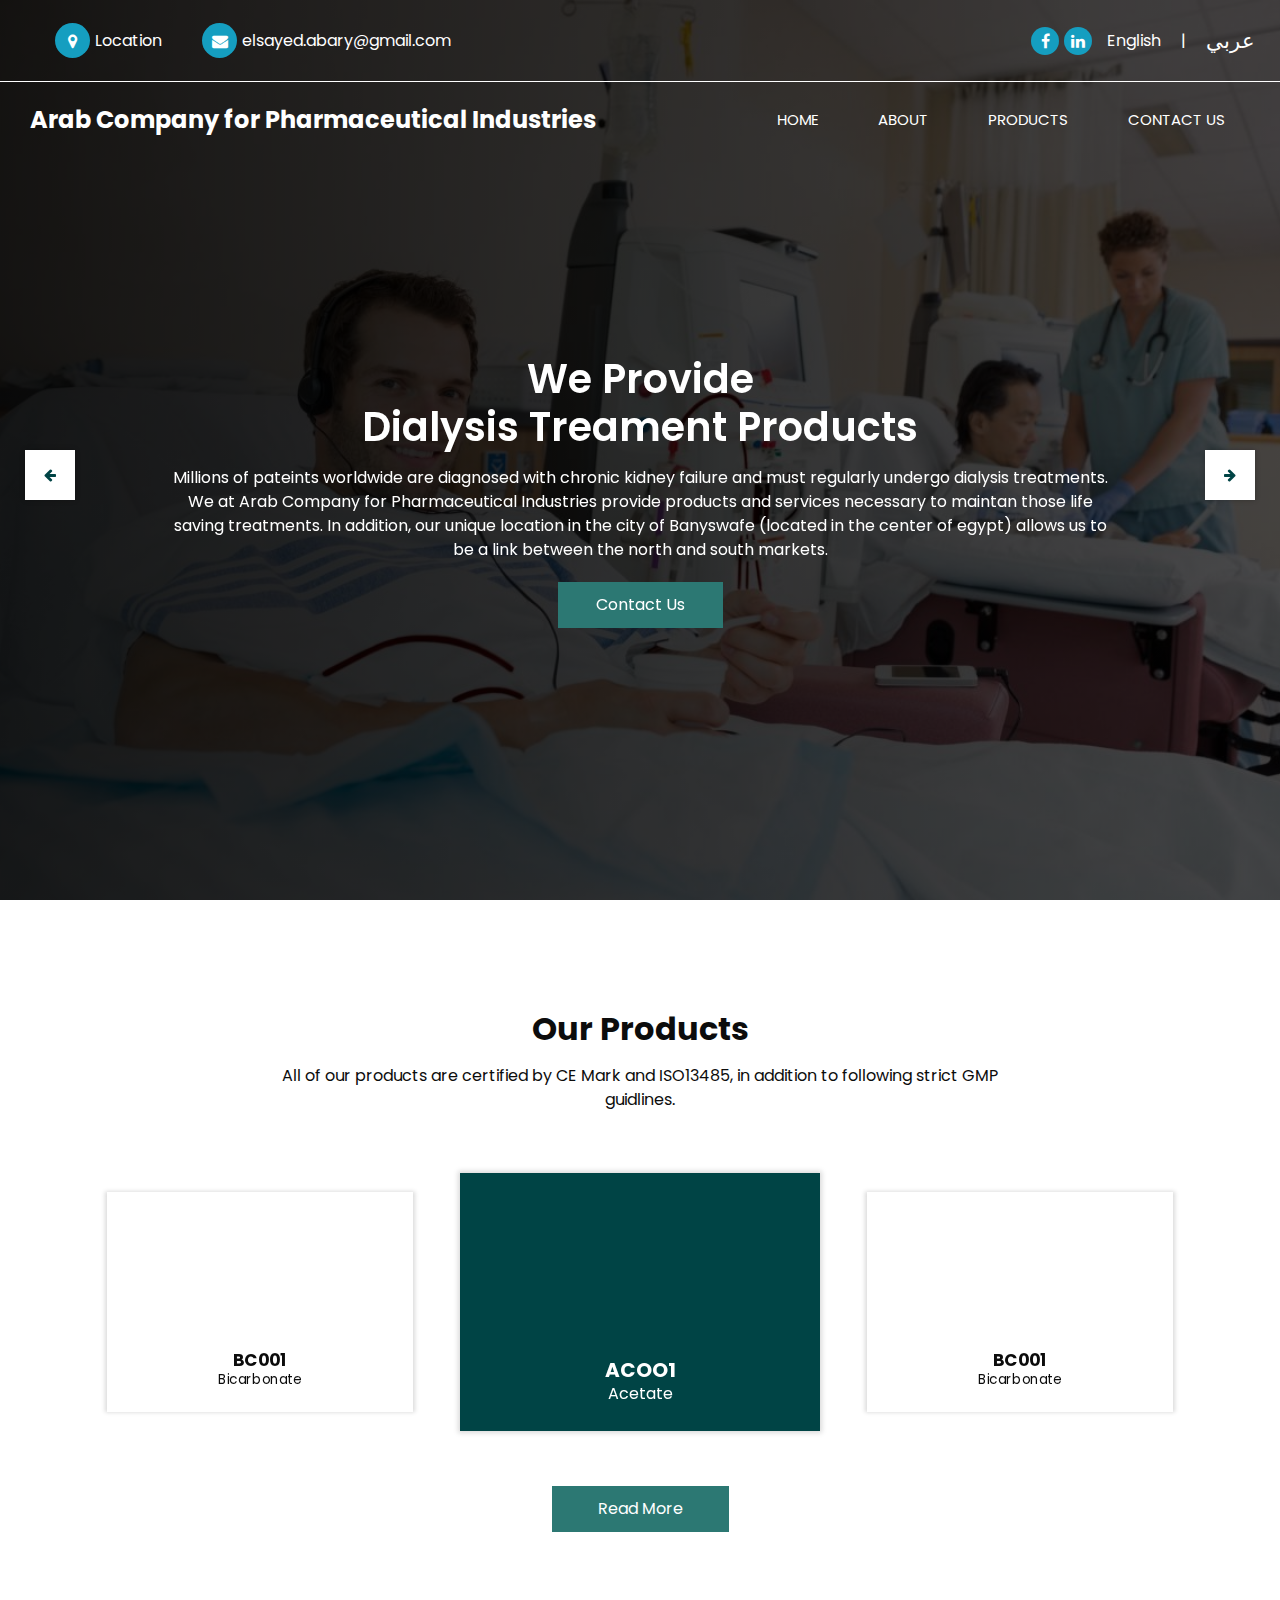
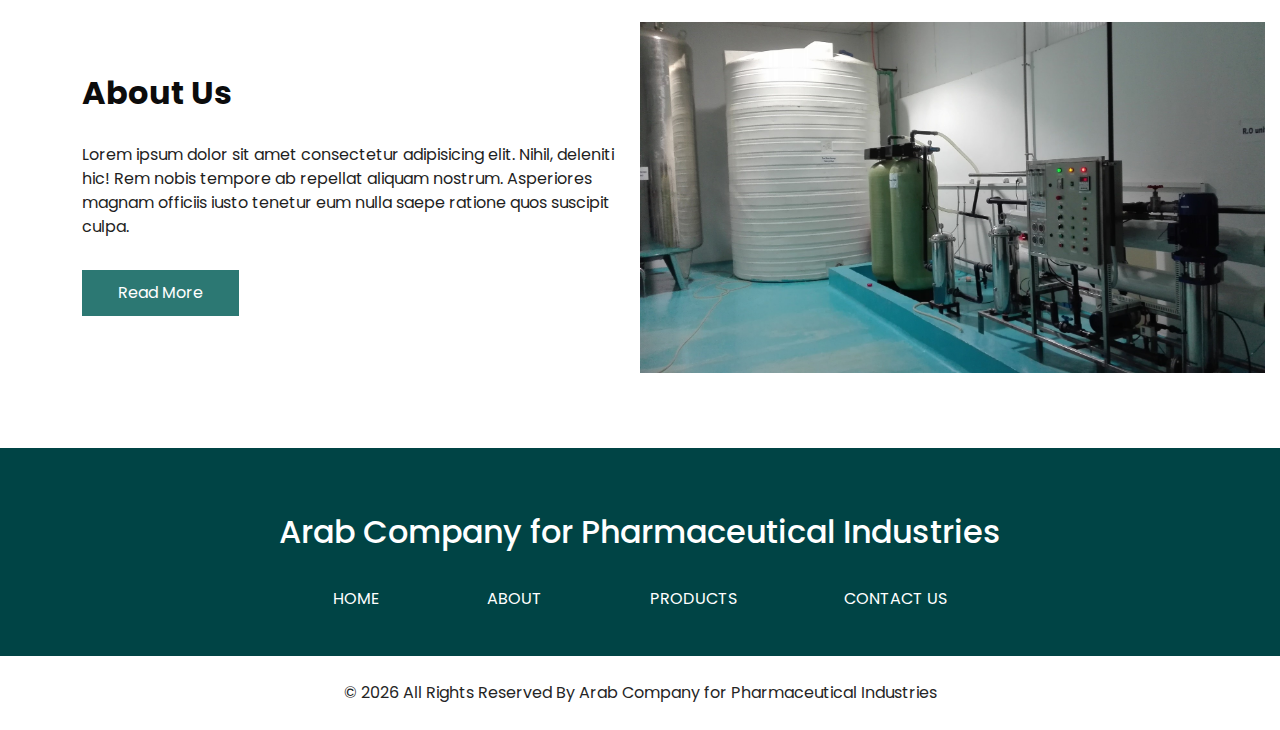
==== index.html @ ded83ee1 "fixed about img area" ====
<!DOCTYPE html>
<html>

<head>
  <!-- Basic -->
  <meta charset="utf-8" />
  <meta http-equiv="X-UA-Compatible" content="IE=edge" />
  <!-- Mobile Metas -->
  <meta name="viewport" content="width=device-width, initial-scale=1, shrink-to-fit=no" />
  <!-- Site Metas -->
  <meta name="keywords" content="Dialysis products, acetate, Bicarbonate, hemodialysis concentrate solution, solution" />
  <meta name="description" content="The Arab Company for Pharmaceutical Industries is a leading manufacturer of Pharmaceutical products especially those related to Kidney faliure. We produce concentrate solutions required for the life saving hemodialysis treatment sessions with highest quality" />
  <meta name="author" content="Tamer ElSayed Abdelbary" />
  <link rel="shortcut icon" href="myImages/ACPILOGO.png" type="image/png">
  <title>Arab Company for Pharmaceutical Industries</title>

  <!-- bootstrap core css -->
  <link rel="stylesheet" type="text/css" href="css/bootstrap.css" />

  <!-- fonts style -->
  <link href="https://fonts.googleapis.com/css2?family=Poppins:wght@400;600;700&display=swap" rel="stylesheet">
  <!--owl slider stylesheet -->
  <link rel="stylesheet" type="text/css" href="https://cdnjs.cloudflare.com/ajax/libs/OwlCarousel2/2.3.4/assets/owl.carousel.min.css" />
  <!-- nice select -->
  <link rel="stylesheet" href="https://cdnjs.cloudflare.com/ajax/libs/jquery-nice-select/1.1.0/css/nice-select.min.css" integrity="sha256-mLBIhmBvigTFWPSCtvdu6a76T+3Xyt+K571hupeFLg4=" crossorigin="anonymous" />
  <!-- font awesome style -->
  <link href="css/font-awesome.min.css" rel="stylesheet" />

  <!-- Custom styles for this site -->
  <link href="css/style.css" rel="stylesheet" />
  <!-- responsive style -->
  <link href="css/responsive.css" rel="stylesheet" />
</head>

<body>
  <div class="hero_area">
    <div class="hero_bg_box">
      <img src="myImages/front-image.jpg" alt="">
    </div>
    <!-- header section strats -->
    <header class="header_section">
      <div class="header_top">
        <div class="container-fluid header_top_container">

          <div class="contact_nav">
            <a href="contact.html">
              <i class="fa fa-map-marker" aria-hidden="true"></i>
              <span>
                Location
              </span>
            </a>
            <a href="mailto:elsayed.abary@gmail.com">
              <i class="fa fa-envelope" aria-hidden="true"></i>
              <span>
                elsayed.abary@gmail.com
              </span>
            </a>
          </div>
          <div class="social_box">
            <a href="">
              <i class="fa fa-facebook" aria-hidden="true"></i>
            </a>
            <a href="">
              <i class="fa fa-linkedin" aria-hidden="true"></i>
            </a>
          </div>
          <div class="language_box">
            <a href="index.html">English</a>
            <p>|</p>
            <a href="index-AR.html" class="arabic">عربي</a>
          </div>
        </div>
      </div>
      <div class="header_bottom">
        <div class="container-fluid">
          <nav class="navbar navbar-expand-lg custom_nav-container ">
            <a class="navbar-brand " href="index.html"> Arab Company for Pharmaceutical Industries </a>

            <button class="navbar-toggler" type="button" data-toggle="collapse" data-target="#navbarSupportedContent" aria-controls="navbarSupportedContent" aria-expanded="false" aria-label="Toggle navigation">
              <span class=""> </span>
            </button>

            <div class="collapse navbar-collapse" id="navbarSupportedContent">
              <ul class="navbar-nav  ">
                <li class="nav-item active">
                  <a class="nav-link" href="index.html">Home <span class="sr-only">(current)</span></a>
                </li>
                <li class="nav-item">
                  <a class="nav-link" href="about.html"> About</a>
                </li>
                <li class="nav-item">
                  <a class="nav-link" href="products.html">Products</a>
                </li>
                <li class="nav-item">
                  <a class="nav-link" href="contact.html">Contact Us</a>
                </li>
              </ul>
            </div>
          </nav>
        </div>
      </div>
    </header>
    <!-- end header section -->
    <!-- slider section -->
    <section class="slider_section ">
      <div id="customCarousel1" class="carousel slide" data-ride="carousel">
        <div class="carousel-inner">
          <div class="carousel-item active">
            <div class="container ">
              <div class="row">
                <div class="col-lg-10 col-md-11 mx-auto">
                  <div class="detail-box">
                    <h1>
                      We Provide <br>
                      Dialysis Treament Products
                    </h1>
                    <p>
                      Millions of pateints worldwide are diagnosed with chronic kidney failure and must regularly undergo dialysis treatments. We at Arab Company for Pharmaceutical Industries provide products and services necessary to maintan those life saving treatments. In addition, our unique location in the city of Banyswafe (located in the center of egypt) allows us to be a link between the north and south markets.  
                    </p>
                    <div class="btn-box">
                      <a href="contact.html" class="btn1">
                        Contact Us
                      </a>
                    </div>
                  </div>
                </div>
              </div>
            </div>
          </div>
          <div class="carousel-item">
            <div class="container ">
              <div class="row">
                <div class="col-lg-10 col-md-11 mx-auto">
                  <div class="detail-box">
                    <h1>
                      <br>
                      Our Vision
                    </h1>
                    <p>
                      <span>"Creating a future worth living for people with Chronic Kidney Failure across the globe everyday"</span><br>
                      The highest quality standards are our benchmarks, this is our commitment to our patients, our partners in the healthcare system who trust us for our reliable performance, and the future Arab Company for Pharmaceutical Industries.
                    </p>
                    <div class="btn-box">
                      <a href="contact.html" class="btn1">
                        Contact Us
                      </a>
                    </div>
                  </div>
                </div>
              </div>
            </div>
          </div>
          <div class="carousel-item">
            <div class="container ">
              <div class="row">
                <div class="col-lg-10 col-md-11 mx-auto">
                  <div class="detail-box">
                    <h1>
                      <br>
                      Our Mission
                    </h1>
                    <p>
                      The Arab comapny for Pharmaceutical Industries is committed to provide highest quality products, services and bringing the optimal sustainable mediacal and professional practices to patient care. We are committed to honesty, integrity, respect and dignity in our work and business relations with our employees and partners.
                    </p>
                    <div class="btn-box">
                      <a href="contact.html" class="btn1">
                        Contact Us
                      </a>
                    </div>
                  </div>
                </div>
              </div>
            </div>
          </div>
        </div>
        <div class="carousel_btn-box">
          <a class="carousel-control-prev" href="#customCarousel1" role="button" data-slide="prev">
            <i class="fa fa-arrow-left" aria-hidden="true"></i>
            <span class="sr-only">Previous</span>
          </a>
          <a class="carousel-control-next" href="#customCarousel1" role="button" data-slide="next">
            <i class="fa fa-arrow-right" aria-hidden="true"></i>
            <span class="sr-only">Next</span>
          </a>
        </div>
      </div>
    </section>
    <!-- end slider section -->
  </div>


  <!-- service section -->

  <section class="service_section layout_padding">
    <div class="container">
      <div class="heading_container heading_center ">
        <h2 class="">
          Our Products
        </h2>
        <p class="col-lg-8 px-0">
          All of our products are certified by CE Mark and ISO13485, in addition to following strict GMP guidlines.
        </p>
      </div>
      <div class="service_container">
        <div class="carousel-wrap ">
          <div class="service_owl-carousel owl-carousel">
            <div class="item">
              <div class="box ">
                <div class="img-box">
                  <img src="myImages/AC001.png" alt="" />
                </div>
                <div class="detail-box">
                  <h5>
                    ACOO1
                  </h5>
                  <p>
                    Acetate
                  </p>
                </div>
              </div>
            </div>
            <div class="item">
              <div class="box ">
                <div class="img-box">
                  <img src="" alt="" />
                </div>
                <div class="detail-box">
                  <h5>
                    BC001
                  </h5>
                  <p>
                    Bicarbonate
                  </p>
                </div>
              </div>
            </div>
          </div>
        </div>
      </div>
      <div class="btn-box">
        <a href="products.html">
          Read More
        </a>
      </div>
    </div>
  </section>

  <!-- service section ends -->

  <!-- about section -->

  <section class="about_section">
    <div class="container-fluid">
      <div class="two-columns">
        <div id="about_container" class="detail-box">
          <div class="heading_container">
            <h2 class="">
              About Us
            </h2>
          </div>
          <p class="detail_p_mt">
            Lorem ipsum dolor sit amet consectetur adipisicing elit. Nihil, deleniti hic! Rem nobis tempore ab repellat aliquam nostrum. Asperiores magnam officiis iusto tenetur eum nulla saepe ratione quos suscipit culpa.
          </p>
          <div id="about_img" class="appear-small">
            <div class="img-box">
              <img src="myImages/aboutUs.jpg" class="box_img" alt="about img">
            </div>
          </div>
          <a href="about.html" class="">
            Read More
          </a>
        </div>
        <div id="about_img" class="appear-big">
          <div class="img-box">
            <img src="myImages/aboutUs.jpg" class="box_img" alt="about img">
          </div>
        </div>
      </div>
    </div>
  </section>
  <!-- about section ends -->

  <!-- team section -->
  <!-- end team section -->

  <!-- contact section -->
  <!-- end contact section -->

  <!-- client section -->
  <!-- end client section -->

  <!-- info section -->
  <section class="footer">
    <div class="footer-center">
      <h2>Arab Company for Pharmaceutical Industries</h2>
      <div class="usefull-links">
        <a class="page-links" href="index.html">HOME</a>
        <a class="page-links" href="about.html">ABOUT</a>
        <a class="page-links" href="products.html">PRODUCTS</a>
        <a class="page-links" href="contact.html">CONTACT US</a>
      </div>
    </div>
  </section>

  <!-- end info_section -->

  <!-- footer section -->
  <footer class="footer_section">
    <div class="container">
      <p>
        &copy; <span id="displayYear"></span> All Rights Reserved By
        <a href="https://html.design/">Arab Company for Pharmaceutical Industries</a>
      </p>
    </div>
  </footer>
  <!-- footer section -->

  <!-- jQery -->
  <script src="js/jquery-3.4.1.min.js"></script>
  <!-- popper js -->
  <script src="https://cdn.jsdelivr.net/npm/popper.js@1.16.0/dist/umd/popper.min.js" integrity="sha384-Q6E9RHvbIyZFJoft+2mJbHaEWldlvI9IOYy5n3zV9zzTtmI3UksdQRVvoxMfooAo" crossorigin="anonymous"></script>
  <!-- bootstrap js -->
  <script src="js/bootstrap.js"></script>
  <!-- owl slider -->
  <script src="https://cdnjs.cloudflare.com/ajax/libs/OwlCarousel2/2.3.4/owl.carousel.min.js"></script>
  <!-- nice select -->
  <script src="https://cdnjs.cloudflare.com/ajax/libs/jquery-nice-select/1.1.0/js/jquery.nice-select.min.js" integrity="sha256-Zr3vByTlMGQhvMfgkQ5BtWRSKBGa2QlspKYJnkjZTmo=" crossorigin="anonymous"></script>
  <!-- custom js -->
  <script src="js/custom.js"></script>
  <!-- Google Map -->
  <script src="https://maps.googleapis.com/maps/api/js?key=AIzaSyCh39n5U-4IoWpsVGUHWdqB6puEkhRLdmI&callback=myMap"></script>
  <!-- End Google Map -->
</body>

</html>
---- css/style.css ----
body {
  font-family: 'Poppins', sans-serif;
  color: #0c0c0c;
  background-color: #ffffff;
  overflow-x: hidden;
}

.layout_padding {
  padding: 90px 0;
}

.layout_padding2 {
  padding: 75px 0;
}

.layout_padding2-top {
  padding-top: 75px;
}

.layout_padding2-bottom {
  padding-bottom: 75px;
}

.layout_padding-top {
  padding-top: 90px;
}

.layout_padding-bottom {
  padding-bottom: 90px;
}

.heading_container {
  display: -webkit-box;
  display: -ms-flexbox;
  display: flex;
  -webkit-box-orient: vertical;
  -webkit-box-direction: normal;
      -ms-flex-direction: column;
          flex-direction: column;
  -webkit-box-align: start;
      -ms-flex-align: start;
          align-items: flex-start;
}

.heading_container h2 {
  position: relative;
  font-weight: bold;
}

#about_container .heading_container h2 {
  width: 100%
}

.heading_container h2 span {
  color: #2c7873;
}

.heading_container.heading_center {
  -webkit-box-align: center;
      -ms-flex-align: center;
          align-items: center;
  text-align: center;
}

a,
a:hover,
a:focus {
  text-decoration: none;
}

a:hover,
a:focus {
  color: initial;
}

.btn,
.btn:focus {
  outline: none !important;
  -webkit-box-shadow: none;
          box-shadow: none;
}

/*header section*/
.hero_area {
  position: relative;
  min-height: 100vh;
  display: -webkit-box;
  display: -ms-flexbox;
  display: flex;
  -webkit-box-orient: vertical;
  -webkit-box-direction: normal;
      -ms-flex-direction: column;
          flex-direction: column;
}

.hero_area .hero_bg_box {
  position: absolute;
  top: 0;
  left: 0;
  width: 100%;
  height: 100%;
  overflow: hidden;
  z-index: -1;
}

.hero_area .hero_bg_box img {
  width: 100%;
  height: auto;
  min-width: 100%;
  min-height: 100%;
  object-fit: cover;
}

.hero_area .hero_bg_box::before {
  content: "";
  position: absolute;
  top: 0;
  left: 0;
  width: 100%;
  height: 100%;
  background: -webkit-gradient(linear, left top, right top, from(rgba(0, 0, 0, 0.9)), to(rgba(0, 0, 0, 0.7)));
  background: linear-gradient(to right, rgba(0, 0, 0, 0.9), rgba(0, 0, 0, 0.7));
}

.sub_page .hero_area {
  min-height: auto;
}

.header_section .header_top {
  padding: 15px 0;
  border-bottom: 1px solid #ffffff;
}

.header_section .header_top .header_top_container {
  display: -webkit-box;
  display: -ms-flexbox;
  display: flex;
  -webkit-box-pack: justify;
      -ms-flex-pack: justify;
          justify-content: space-between;
  -webkit-box-align: center;
      -ms-flex-align: center;
          align-items: center;
}

.header_section .header_top .contact_nav {
  display: -webkit-box;
  display: -ms-flexbox;
  display: flex;
  padding-left: 20px;
  -webkit-box-pack: justify;
      -ms-flex-pack: justify;
          justify-content: left;
  -webkit-box-flex: 1;
      -ms-flex: 1;
          flex: 1;
}

.header_section .header_top .contact_nav a {
  color: #ffffff;
  display: -webkit-box;
  display: -ms-flexbox;
  display: flex;
  margin: 0 20px 0 20px;
  -webkit-box-align: center;
      -ms-flex-align: center;
          align-items: center;
  -webkit-box-pack: center;
      -ms-flex-pack: center;
          justify-content: center;
}

.header_section .header_top .contact_nav a i {
  margin-right: 5px;
  background-color: #159ec0;
  width: 35px;
  height: 35px;
  display: -webkit-box;
  display: -ms-flexbox;
  display: flex;
  -webkit-box-pack: center;
      -ms-flex-pack: center;
          justify-content: center;
  -webkit-box-align: center;
      -ms-flex-align: center;
          align-items: center;
  color: #ffffff;
  border-radius: 100%;
}

.header_section .header_top .contact_nav a:hover i {
  background-color: #2c7873;
}

.header_section .header_top .social_box {
  display: -webkit-box;
  display: -ms-flexbox;
  display: flex;
  -webkit-box-pack: end;
      -ms-flex-pack: end;
          justify-content: flex-end;
  min-width: 200px;
}

.header_section .header_top .language_box {
  display: -webkit-box;
  display: -ms-flexbox;
  display: flex;
  -webkit-box-pack: end;
      -ms-flex-pack: end;
          justify-content: flex-end;
  -webkit-box-align: center;
      -ms-flex-align: center;
          align-items: center;
}


.header_section .header_top .language_box > * {
  color: #ffffff;
  display: -webkit-box;
  display: -ms-flexbox;
  display: flex;
  padding: 10px;
  margin: 0;
  -webkit-box-align: center;
      -ms-flex-align: center;
          align-items: center;
  -webkit-box-pack: center;
      -ms-flex-pack: center;
          justify-content: center;
}

.header_section .header_top .language_box a:hover {
  cursor: pointer;
  color: #2c7873;
}

.arabic {
  font-size: 130% !important;
}

.arabic-h2 {
  font-size: 2.6rem;
}

.arabic-h3 {
  font-size: 2rem;
}

.arabic-h4 {
  font-size: 1.5rem;
}

.right-align {
  text-align: right !important;
}

#about-AR {
  width: 100%;
}

.header_section .header_top .social_box a i {
  margin-right: 5px;
  background-color: #159ec0;
  width: 28px;
  height: 28px;
  display: -webkit-box;
  display: -ms-flexbox;
  display: flex;
  -webkit-box-pack: center;
      -ms-flex-pack: center;
          justify-content: center;
  -webkit-box-align: center;
      -ms-flex-align: center;
          align-items: center;
  color: #ffffff;
  border-radius: 100%;
}

.header_section .header_top .social_box a:hover i {
  background-color: #2c7873;
}

.header_section .header_bottom {
  padding: 15px 0;
}

.header_section .header_bottom .container-fluid {
  padding-right: 25px;
  padding-left: 25px;
}

.navbar-brand {
  color: #ffffff;
  font-weight: bold;
  font-size: 24px;
}

.navbar-brand span {
  color: #2c7873;
}

.navbar-brand:hover {
  color: #017a7c;
}

.custom_nav-container {
  padding: 0;
}

.custom_nav-container .navbar-nav {
  margin-left: auto;
}

.custom_nav-container .navbar-nav .nav-item .nav-link {
  padding: 5px 30px;
  color: #ffffff;
  text-align: center;
  text-transform: uppercase;
  border-radius: 5px;
  font-size: 15px;
  -webkit-transition: all .3s;
  transition: all .3s;
}

.custom_nav-container .navbar-nav .nav-item .nav-link i {
  margin-right: 5px;
}

.custom_nav-container .navbar-nav .nav-item:hover .nav-link {
  color: #2c7873;
}

.custom_nav-container .nav_search-btn {
  width: 35px;
  height: 35px;
  padding: 0;
  border: none;
  color: #ffffff;
}

.custom_nav-container .nav_search-btn:hover {
  color: #2c7873;
}

.custom_nav-container .navbar-toggler {
  outline: none;
}

.custom_nav-container .navbar-toggler {
  padding: 0;
  width: 37px;
  height: 42px;
  -webkit-transition: all .3s;
  transition: all .3s;
}

.custom_nav-container .navbar-toggler span {
  display: block;
  width: 35px;
  height: 4px;
  background-color: #ffffff;
  margin: 7px 0;
  -webkit-transition: all 0.3s;
  transition: all 0.3s;
  position: relative;
  border-radius: 5px;
  -webkit-transition: all .3s;
  transition: all .3s;
}

.custom_nav-container .navbar-toggler span::before, .custom_nav-container .navbar-toggler span::after {
  content: "";
  position: absolute;
  left: 0;
  height: 100%;
  width: 100%;
  background-color: #ffffff;
  top: -10px;
  border-radius: 5px;
  -webkit-transition: all .3s;
  transition: all .3s;
}

.custom_nav-container .navbar-toggler span::after {
  top: 10px;
}

.custom_nav-container .navbar-toggler[aria-expanded="true"] {
  -webkit-transform: rotate(360deg);
          transform: rotate(360deg);
}

.custom_nav-container .navbar-toggler[aria-expanded="true"] span {
  -webkit-transform: rotate(45deg);
          transform: rotate(45deg);
}

.custom_nav-container .navbar-toggler[aria-expanded="true"] span::before, .custom_nav-container .navbar-toggler[aria-expanded="true"] span::after {
  -webkit-transform: rotate(90deg);
          transform: rotate(90deg);
  top: 0;
}

.custom_nav-container .navbar-toggler[aria-expanded="true"] .s-1 {
  -webkit-transform: rotate(45deg);
          transform: rotate(45deg);
  margin: 0;
  margin-bottom: -4px;
}

.custom_nav-container .navbar-toggler[aria-expanded="true"] .s-2 {
  display: none;
}

.custom_nav-container .navbar-toggler[aria-expanded="true"] .s-3 {
  -webkit-transform: rotate(-45deg);
          transform: rotate(-45deg);
  margin: 0;
  margin-top: -4px;
}

.custom_nav-container .navbar-toggler[aria-expanded="false"] .s-1,
.custom_nav-container .navbar-toggler[aria-expanded="false"] .s-2,
.custom_nav-container .navbar-toggler[aria-expanded="false"] .s-3 {
  -webkit-transform: none;
          transform: none;
}

/*end header section*/
/* slider section */
.slider_section {
  -webkit-box-flex: 1;
      -ms-flex: 1;
          flex: 1;
  display: -webkit-box;
  display: -ms-flexbox;
  display: flex;
  -webkit-box-align: center;
      -ms-flex-align: center;
          align-items: center;
}

.slider_section .row {
  -webkit-box-align: center;
      -ms-flex-align: center;
          align-items: center;
}

.slider_section #customCarousel1 {
  width: 100%;
  position: unset;
}

.slider_section .detail-box {
  color: #ffffff;
  text-align: center;
}

.slider_section .detail-box h1 {
  font-weight: 600;
  margin-bottom: 15px;
  color: #ffffff;
}

.slider_section .detail-box p>span {
  font-weight: 700;
  font-size: 18px;
}

.slider_section .detail-box .btn-box {
  display: -webkit-box;
  display: -ms-flexbox;
  display: flex;
  -webkit-box-pack: center;
      -ms-flex-pack: center;
          justify-content: center;
  margin-top: 20px;
  -ms-flex-wrap: wrap;
      flex-wrap: wrap;
}

.slider_section .detail-box .btn-box a {
  text-align: center;
  width: 165px;
}

.slider_section .detail-box .btn-box .btn1 {
  display: inline-block;
  padding: 10px 15px;
  background-color: #2c7873;
  color: #ffffff;
  border-radius: 0;
  -webkit-transition: all .3s;
  transition: all .3s;
  border: 1px solid #2c7873;
}

.slider_section .detail-box .btn-box .btn1:hover {
  background-color: transparent;
  color: #2c7873;
}

.slider_section .img-box img {
  width: 100%;
}

.slider_section .carousel_btn-box {
  display: -webkit-box;
  display: -ms-flexbox;
  display: flex;
  -webkit-box-pack: justify;
      -ms-flex-pack: justify;
          justify-content: space-between;
  margin: 45px auto 0 auto;
  width: 110px;
  height: 50px;
}

.slider_section .carousel_btn-box a {
  top: 50%;
  width: 50px;
  height: 50px;
  background-color: #ffffff;
  opacity: 1;
  color: #004445;
  font-size: 14px;
  -webkit-box-shadow: 0 0 5px 0 rgba(0, 0, 0, 0.25);
          box-shadow: 0 0 5px 0 rgba(0, 0, 0, 0.25);
  -webkit-transition: all .2s;
  transition: all .2s;
}

.slider_section .carousel_btn-box a:hover {
  background-color: #2c7873;
  color: #ffffff;
}

.slider_section .carousel_btn-box .carousel-control-prev {
  left: 25px;
}

.slider_section .carousel_btn-box .carousel-control-next {
  right: 25px;
}

.service_section .heading_container {
  margin-bottom: 35px;
}

.sub-heading {
  padding: 10px 25% 0 25%;
  font-size: 18px;
}

.service_section .box {
  margin: 10px;
  text-align: center;
  -webkit-box-shadow: 0 0 5px 2px rgba(0, 0, 0, 0.15);
          box-shadow: 0 0 5px 2px rgba(0, 0, 0, 0.15);
  padding: 25px 15px;
  -webkit-transition: all .3s;
  transition: all .3s;
  display: -webkit-box;
  display: -ms-flexbox;
  display: flex;
  -webkit-box-orient: vertical;
  -webkit-box-direction: normal;
      -ms-flex-direction: column;
          flex-direction: column;
  -webkit-box-align: center;
      -ms-flex-align: center;
          align-items: center;
}

.service_section .box .img-box {
  width: 120px;
  height: 150px;
  display: -webkit-box;
  display: -ms-flexbox;
  display: flex;
  -webkit-box-pack: center;
      -ms-flex-pack: center;
          justify-content: center;
  -webkit-box-align: center;
      -ms-flex-align: center;
          align-items: flex-end;
}

.service_section .box .img-box img {
  max-height: 100%;
  max-width: 100%;
  -webkit-transition: all .3s;
  transition: all .3s;
}

.service_section .box .detail-box {
  margin-top: 0px;
}

h5 {
  margin-top: 10px;
  margin-bottom: 0px;
}

.service_section .box .detail-box h5 {
  font-weight: bold;
}

.service_section .box .detail-box p {
  margin: 0;
}

.service_section .btn-box {
  display: -webkit-box;
  display: -ms-flexbox;
  display: flex;
  -webkit-box-pack: center;
      -ms-flex-pack: center;
          justify-content: center;
  margin-top: 45px;
}

.service_section .btn-box a {
  display: inline-block;
  padding: 10px 45px;
  background-color: #2c7873;
  color: #ffffff;
  border-radius: 0;
  -webkit-transition: all .3s;
  transition: all .3s;
  border: 1px solid #2c7873;
}

.service_section .btn-box a:hover {
  background-color: transparent;
  color: #2c7873;
}

.service_section .owl-stage .owl-item.active {
  -webkit-transform: scale(0.85);
          transform: scale(0.85);
  -webkit-transition: 0.6s ease;
  transition: 0.6s ease;
}

.service_section .owl-stage .owl-item.active.center {
  -webkit-transform: scale(1);
          transform: scale(1);
}

.service_section .owl-stage .owl-item.active.center .box {
  background-color: #004445;
  color: #ffffff;
}

.service_section .owl-nav {
  display: none;
}

.service_section .owl-dots {
  display: -webkit-box;
  display: -ms-flexbox;
  display: flex;
  -webkit-box-pack: center;
      -ms-flex-pack: center;
          justify-content: center;
  margin-top: 25px;
}

.service_section .owl-dots .owl-dot {
  width: 15px;
  height: 15px;
  border: none;
  border-radius: 100%;
  margin: 0 2px;
  background-color: #ccc;
  border: none;
  outline: none;
}

.service_section .owl-dots .owl-dot.active {
  background: #2c7873;
}

#about_container {
  margin-left: 8.33333%;
  padding-right: 15px;
  padding-left: 15px;
  margin-top: 5%;
}

#about_img {
  margin-top: auto;
  margin-bottom: auto;
}

.appear-small {
  display: none;
}

.about_section .row {
  -webkit-box-align: center;
      -ms-flex-align: center;
          align-items: center;
}

.about_section .img-box {
  position: relative;
  overflow: hidden;
  height: 100%;
}

.about_section .img-box img {
  width: 100%;
  object-fit: contain;
}

.about_section .detail-box p {
  color: #1f1f1f;
  margin-top: 15px;
}

.about_section .detail-box a {
  display: inline-block;
  padding: 10px 35px;
  background-color: #2c7873;
  color: #ffffff;
  border-radius: 0px;
  -webkit-transition: all .3s;
  transition: all .3s;
  border: 1px solid #2c7873;
  margin-top: 15px;
}

.about_section .detail-box a:hover {
  background-color: transparent;
  color: #2c7873;
}

.team_section .box {
  display: -webkit-box;
  display: -ms-flexbox;
  display: flex;
  -webkit-box-orient: vertical;
  -webkit-box-direction: normal;
      -ms-flex-direction: column;
          flex-direction: column;
  background-color: #004445;
  border-radius: 10px;
  overflow: hidden;
  margin-top: 45px;
}

.team_section .box .img-box {
  width: 100%;
}

.team_section .box .img-box img {
  width: 100%;
}

.team_section .box .detail-box {
  width: 100%;
  color: #ffffff;
  padding: 25px 15px;
  text-align: center;
}

.team_section .btn-box {
  display: -webkit-box;
  display: -ms-flexbox;
  display: flex;
  -webkit-box-pack: center;
      -ms-flex-pack: center;
          justify-content: center;
  margin-top: 45px;
}

.team_section .btn-box a {
  display: inline-block;
  padding: 10px 45px;
  background-color: #2c7873;
  color: #ffffff;
  border-radius: 5px;
  -webkit-transition: all .3s;
  transition: all .3s;
  border: 1px solid #2c7873;
}

.team_section .btn-box a:hover {
  background-color: transparent;
  color: #2c7873;
}

.contact_section {
  position: relative;
}

.contact_section .heading_container {
  margin-bottom: 45px;
}

.contact_section .row {
  -webkit-box-align: center;
      -ms-flex-align: center;
          align-items: center;
}

.contact_section .form_container {
  padding: 45px;
}

.contact_section .form_container .form-control {
  width: 100%;
  border: none;
  height: 50px;
  margin-bottom: 15px;
  padding-left: 15px;
  outline: none;
  color: #101010;
  border-radius: 0;
  -webkit-box-shadow: 0 0 5px 0 rgba(0, 0, 0, 0.05);
          box-shadow: 0 0 5px 0 rgba(0, 0, 0, 0.05);
}

.contact_section .form_container .form-control::-webkit-input-placeholder {
  color: #565554;
}

.contact_section .form_container .form-control:-ms-input-placeholder {
  color: #565554;
}

.contact_section .form_container .form-control::-ms-input-placeholder {
  color: #565554;
}

.contact_section .form_container .form-control::placeholder {
  color: #565554;
}

.contact_section .form_container .form-control.message-box {
  height: 95px;
}

.contact_section .form_container .btn_box {
  display: -webkit-box;
  display: -ms-flexbox;
  display: flex;
}

.contact_section .form_container .btn_box button {
  border: none;
  display: inline-block;
  padding: 12px 55px;
  background-color: #2c7873;
  color: #ffffff;
  border-radius: 0px;
  -webkit-transition: all .3s;
  transition: all .3s;
  border: 1px solid #2c7873;
  width: 100%;
}

.contact_section .form_container .btn_box button:hover {
  background-color: transparent;
  color: #2c7873;
}

.contact_section .img-box {
  overflow: hidden;
}

.contact_section .img-box img {
  min-width: 100%;
}

.client_section .client_container {
  display: -webkit-box;
  display: -ms-flexbox;
  display: flex;
  -webkit-box-orient: vertical;
  -webkit-box-direction: normal;
      -ms-flex-direction: column;
          flex-direction: column;
  -webkit-box-align: center;
      -ms-flex-align: center;
          align-items: center;
  text-align: center;
  margin: auto;
  margin-top: 15px;
}

.client_section .client_container .img-box {
  width: 125px;
}

.client_section .client_container .img-box img {
  width: 100%;
  border-radius: 5px;
}

.client_section .client_container .detail-box {
  margin-top: 25px;
}

.client_section .client_container .detail-box h5 {
  color: #1d1b28;
  margin-bottom: 15px;
}

.client_section .client_container .detail-box p {
  color: #1d1b28;
  margin: 20px;
}

.client_section .client_container .detail-box span {
  margin-top: 25px;
  color: #1eb36a;
  font-size: 28px;
}

.client_section .carousel-control-prev,
.client_section .carousel-control-next {
  width: 50px;
  height: 50px;
  border-radius: 0px;
  background-color: #000000;
  opacity: 1;
  top: 28%;
  color: #ffffff;
  font-size: 12px;
  margin: 0 2.5px;
}

.client_section .carousel-control-prev {
  left: 15%;
}

.client_section .carousel-control-next {
  right: 15%;
}

.client_section .carousel_btn-box {
  display: -webkit-box;
  display: -ms-flexbox;
  display: flex;
  -webkit-box-pack: center;
      -ms-flex-pack: center;
          justify-content: center;
}

.footer {
  display: flex;
  align-items: center;
  justify-content: center;
  background-color: #004445;
  color: #ffffff;
  padding: 45px 0 40px 0;
  margin-top: 75px;
}

.footer-center > h2 {
  margin-bottom: 30px;
  text-align: center;
}

.usefull-links {
  display:flex;
  justify-content: space-around;
  
}

.page-links {
  padding: 5px;
  transition: transform 0.2s ease-out;
  color: #ffffff;
}

.page-links:hover {
  transform: translatey(-10px);
}

.contact_heading {
  margin-bottom: 45px;
}

.column1 {
  flex-direction: column;
  display: -webkit-box;
  display: -ms-flexbox;
  display: flex;
  -webkit-box-pack: justify;
      -ms-flex-pack: justify;
  -webkit-box-flex: 1;
      -ms-flex: 1;
          flex: 1;
}

.column1 a {
  text-align: left;
  padding: 0.5rem;
  color: black;
  display: -webkit-box;
  display: -ms-flexbox;
  display: flex;
  -webkit-box-align: center;
      -ms-flex-align: center;
          align-items: center;
  -webkit-box-pack: center;
      -ms-flex-pack: center;
          justify-content: left;
}

.column1 a i {
  margin-right: 5px;
  background-color: #159ec0;
  width: 35px;
  height: 35px;
  display: -webkit-box;
  display: -ms-flexbox;
  display: flex;
  -webkit-box-pack: center;
      -ms-flex-pack: center;
          justify-content: center;
  -webkit-box-align: center;
      -ms-flex-align: center;
          align-items: center;
  color: #ffffff;
  border-radius: 100%;
}

.column1 a:hover i {
  background-color: #2c7873;
}

.column2 {
  width: 100%;
  height: 60vh;
}

.two-columns {
  display: grid;
  grid-template-columns: repeat(2 ,1fr);
  width: 100%;
}

.width-100 {
  width: 100%;
}

.product_specifics {
  display: flex;
  flex-direction: column;
  align-items: center;
  width: 100%;
}

h3 {
  margin-bottom: 15px;
  margin-top: 80px;
}

h4 {
  width: 95%;
}

.table_container {
  overflow-x: auto; /* or overflow-x: scroll; */
  width: 90%; /* Set a maximum width for the container */
}

table {
  border-collapse: collapse;
  width: 100%;
  margin-bottom: 45px;
}

th, td {
  border: 2px solid black;
  padding: 4.5px;
  text-align: center;
}

th {
  background-color: #004445;
  color: #ffffff;
}

.row_heading {
  font-weight: bold;
}

tbody tr:nth-child(even) {
  background-color: #f2f2f2;
}

/*#test1:hover ~ #test2{
  border: 1px solid red;
}*/

/*.info_section h5 {
  margin-bottom: 20px;
  text-transform: uppercase;
  font-weight: bold;
}

.info_section .info_top {
  margin-bottom: 25px;
}

.info_section .info_top .row {
  -webkit-box-align: center;
      -ms-flex-align: center;
          align-items: center;
}

.info_section .info_contact {
  display: -webkit-box;
  display: -ms-flexbox;
  display: flex;
  -webkit-box-pack: justify;
      -ms-flex-pack: justify;
          justify-content: space-between;
  min-width: 245px;
}

.info_section .info_contact a {
  display: -webkit-box;
  display: -ms-flexbox;
  display: flex;
  -webkit-box-align: center;
      -ms-flex-align: center;
          align-items: center;
  color: #ffffff;
}

.info_section .info_contact a i {
  margin-right: 5px;
  font-size: 24px;
}

.info_section .social_box {
  display: -webkit-box;
  display: -ms-flexbox;
  display: flex;
  -webkit-box-pack: end;
      -ms-flex-pack: end;
          justify-content: flex-end;
}

.info_section .social_box a {
  display: -webkit-box;
  display: -ms-flexbox;
  display: flex;
  -webkit-box-pack: center;
      -ms-flex-pack: center;
          justify-content: center;
  -webkit-box-align: center;
      -ms-flex-align: center;
          align-items: center;
  width: 45px;
  height: 45px;
  border-radius: 5px;
  color: #ffffff;
  margin-right: 5px;
  font-size: 24px;
}

.info_section .info_bottom .row > div {
  margin-bottom: 30px;
}

.info_section .info_menu {
  display: -webkit-box;
  display: -ms-flexbox;
  display: flex;
  -webkit-box-orient: vertical;
  -webkit-box-direction: normal;
      -ms-flex-direction: column;
          flex-direction: column;
  padding-left: 0;
}

.info_section .info_menu li {
  list-style-type: none;
  margin-bottom: 10px;
}

.info_section .info_menu li a {
  color: #ffffff;
}

.info_section .info_form input {
  width: 100%;
  border: none;
  height: 45px;
  margin-bottom: 25px;
  padding-left: 25px;
  background-color: #eaeaea;
  outline: none;
  color: #101010;
}

.info_section .info_form button {
  display: inline-block;
  padding: 10px 45px;
  background-color: #2c7873;
  color: #ffffff;
  border-radius: 5px;
  -webkit-transition: all .3s;
  transition: all .3s;
  border: 1px solid #2c7873;
}

.info_section .info_form button:hover {
  background-color: transparent;
  color: #2c7873;
}*/

/* footer section*/
.footer_section {
  position: relative;
  background-color: #ffffff;
  text-align: center;
}

.footer_section p {
  color: #252525;
  padding: 25px 0;
  margin: 0;
}

.footer_section p a {
  color: inherit;
}
/*# sourceMappingURL=style.css.map */
---- css/responsive.css ----
@media (max-width: 1300px) {}

@media (max-width: 1120px) {}

@media (max-width: 992px) {
  .hero_area {
    min-height: auto;
  }


  .custom_nav-container .navbar-nav {
    padding-top: 15px;
  }


  .custom_nav-container .navbar-nav .nav-item .nav-link {
    padding: 5px 25px;
    margin: 5px 0;
  }

  .slider_section .detail-box h1 {
    font-size: 2.5rem;
  }

  .slider_section {
    padding: 75px 0;
  }

  .slider_section .carousel_btn-box a {
    position: unset;
    transform: none;
  }

  .about_section .img-box img {
    height: 100%;
    min-width: 100%;
  }

  #about_img {
    margin-top: auto;
    margin-bottom: 30px;
  }
}

@media (max-width: 767px) {
  .header_section .header_top .social_box {
    display: none;
  }

  #about_container {
    margin-left: 0;
  }

  .header_section .header_top .contact_nav a span {
    font-size: 15px;
  }

  .slider_section .detail-box {
    text-align: center;
  }

  .slider_section .detail-box .btn-box {
    justify-content: center;
  }
  /*#about_img {
    display: none;
  }*/

  .two-columns {
    grid-template-columns: repeat(1 ,1fr);
  }

  .appear-small {
    display: block;
  }

  .appear-big {
    display: none;
  }


  .contact_section .form_container {
    padding-left: 10px;
    padding-right: 10px;
  }

  .info_section .info_contact {
    margin: 15px 0;
  }

  .info_section .row>div {
    display: flex;
    flex-direction: column;
    align-items: center;
    text-align: center;
  }

  .info_section .info_main .rov>div {
    margin-bottom: 25px;
  }

  .info_section .social_box {
    margin-bottom: 25px;
  }

}

@media (max-width: 576px) {
  .header_section .header_top .contact_nav a span {
    display: none;
  }

  .client_section .carousel-control-prev,
  .client_section .carousel-control-next {
    position: unset;
    transform: none;
  }

  .carousel_btn-box {
    margin-top: 30px;
  }
}

@media (max-width: 480px) {}

@media (max-width: 420px) {}

@media (max-width: 376px) {}

@media (min-width: 1200px) {
  .container {
    max-width: 1170px;
  }
}
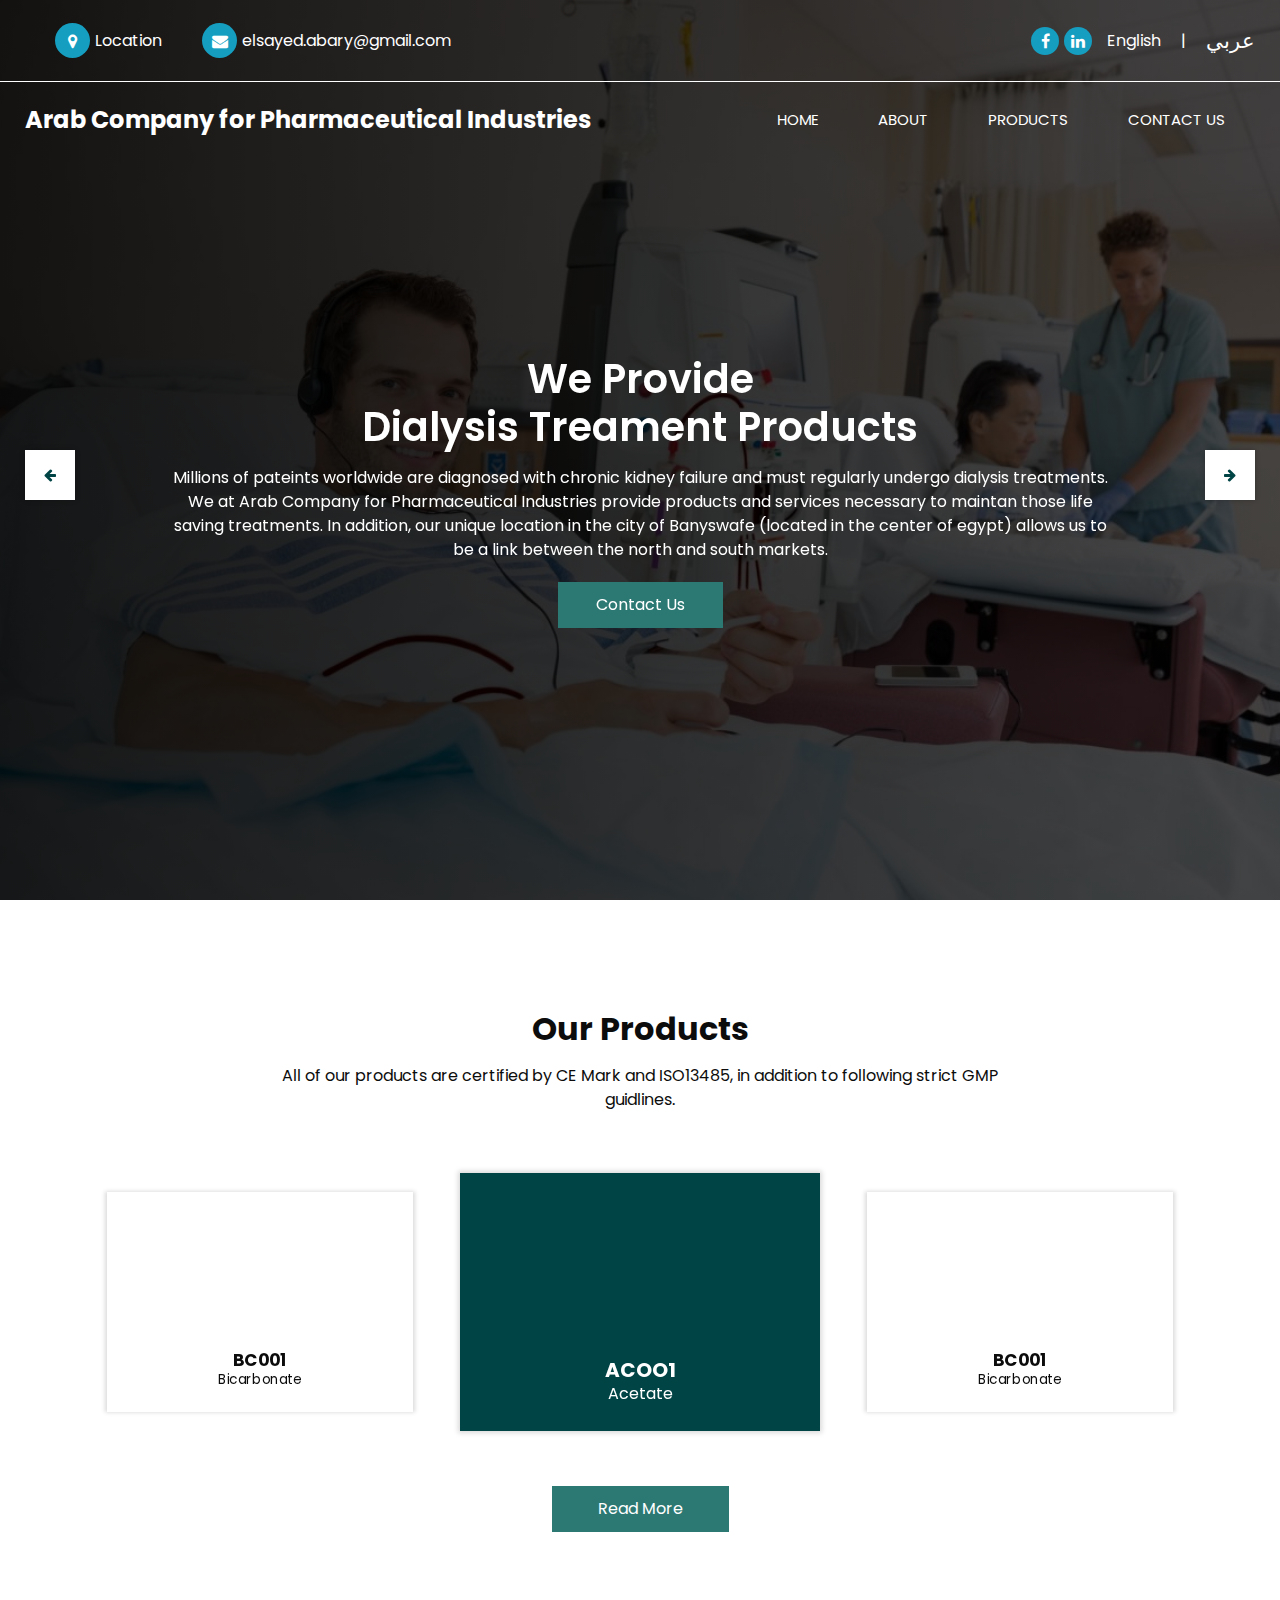
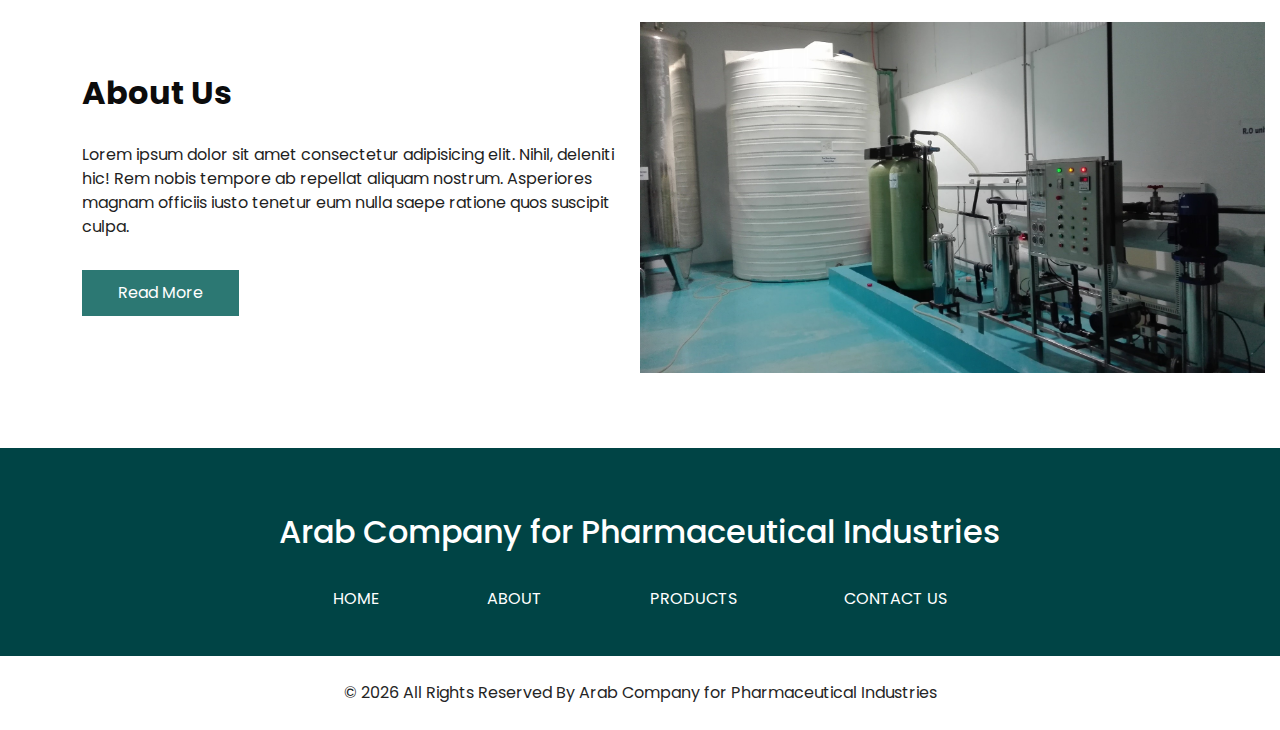
==== commit 432f47f9: "minor changes in formatting" ====
--- a/index.html
+++ b/index.html
@@ -74,7 +74,7 @@
       <div class="header_bottom">
         <div class="container-fluid">
           <nav class="navbar navbar-expand-lg custom_nav-container ">
-            <a class="navbar-brand " href="index.html"> Arab Company for Pharmaceutical Industries </a>
+            <a class="navbar-brand " href="index.html">Arab Company for Pharmaceutical Industries </a>
 
             <button class="navbar-toggler" type="button" data-toggle="collapse" data-target="#navbarSupportedContent" aria-controls="navbarSupportedContent" aria-expanded="false" aria-label="Toggle navigation">
               <span class=""> </span>
--- a/css/style.css
+++ b/css/style.css
@@ -695,6 +695,10 @@
   margin-bottom: auto;
 }
 
+#aboutPage-img {
+  padding: 0 15px;
+}
+
 .appear-small {
   display: none;
 }
@@ -990,7 +994,10 @@
   flex-direction: column;
   display: -webkit-box;
   display: -ms-flexbox;
-  display: flex;
+  margin-right: auto;
+  margin-left: auto;
+  display: flex;
+  justify-content: center;
   -webkit-box-pack: justify;
       -ms-flex-pack: justify;
   -webkit-box-flex: 1;
@@ -1037,8 +1044,14 @@
 
 .column2 {
   width: 100%;
-  height: 60vh;
-}
+  height: 45vh;
+  max-height: calc(45vw - 15px);
+}
+
+#location-map {
+  padding-top: 4vh;
+}
+
 
 .two-columns {
   display: grid;
--- a/css/responsive.css
+++ b/css/responsive.css
@@ -62,13 +62,16 @@
   .slider_section .detail-box .btn-box {
     justify-content: center;
   }
-  /*#about_img {
-    display: none;
-  }*/
+
+  .about_section .img-box img {
+    padding-left: 15px;
+    padding-right: 15px;
+  }
 
   .two-columns {
     grid-template-columns: repeat(1 ,1fr);
   }
+
 
   .appear-small {
     display: block;
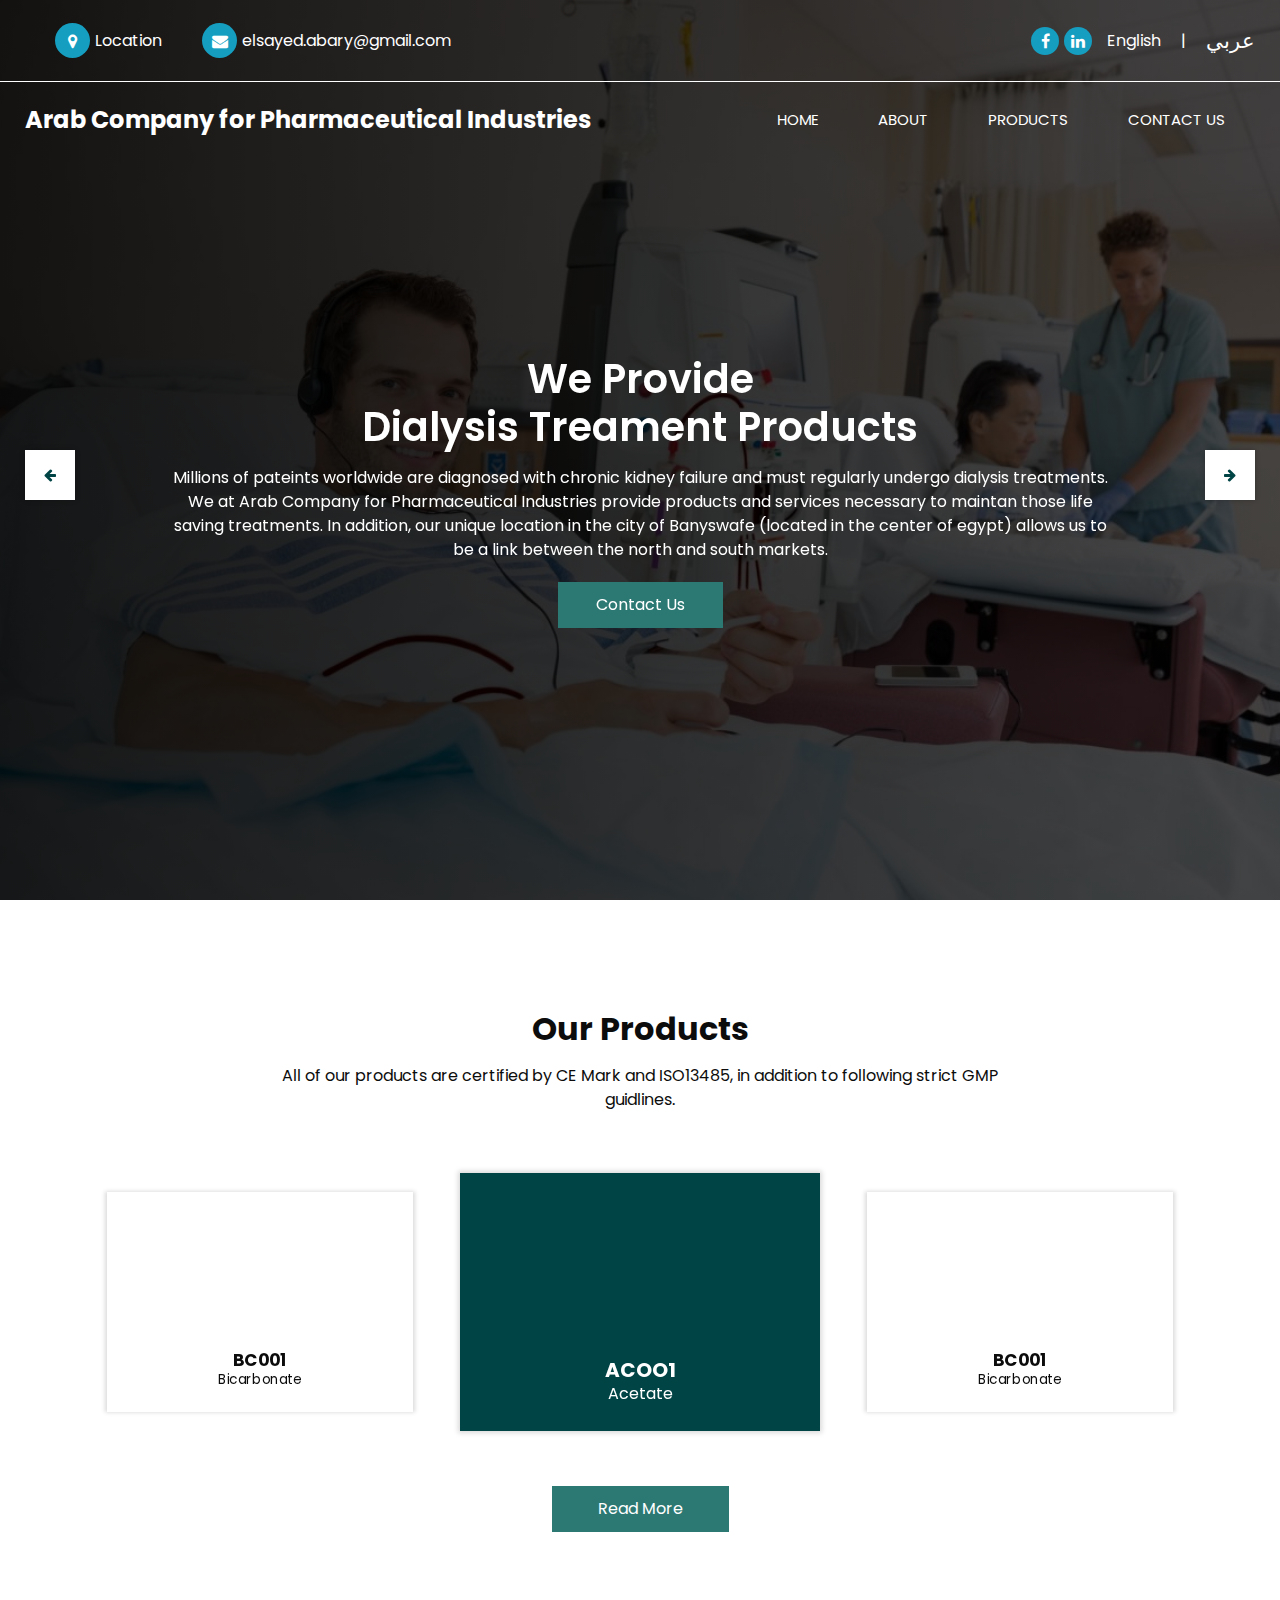
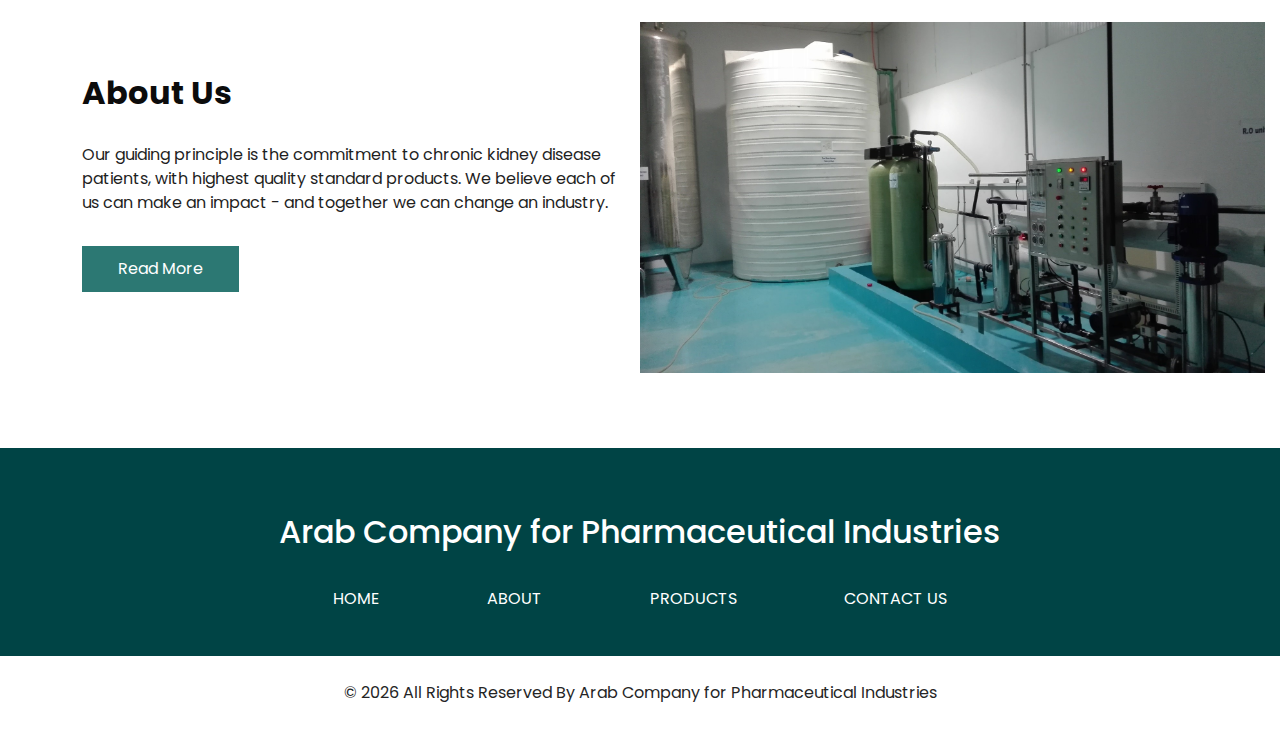
==== commit 40e16a9a: "added about us" ====
--- a/index.html
+++ b/index.html
@@ -259,7 +259,7 @@
             </h2>
           </div>
           <p class="detail_p_mt">
-            Lorem ipsum dolor sit amet consectetur adipisicing elit. Nihil, deleniti hic! Rem nobis tempore ab repellat aliquam nostrum. Asperiores magnam officiis iusto tenetur eum nulla saepe ratione quos suscipit culpa.
+            Our guiding principle is the commitment to chronic kidney disease patients, with highest quality standard products. We believe each of us can make an impact - and together we can change an industry.
           </p>
           <div id="about_img" class="appear-small">
             <div class="img-box">
--- a/css/responsive.css
+++ b/css/responsive.css
@@ -63,9 +63,8 @@
     justify-content: center;
   }
 
-  .about_section .img-box img {
-    padding-left: 15px;
-    padding-right: 15px;
+  #aboutPage-img {
+    padding: 0 15px;
   }
 
   .two-columns {
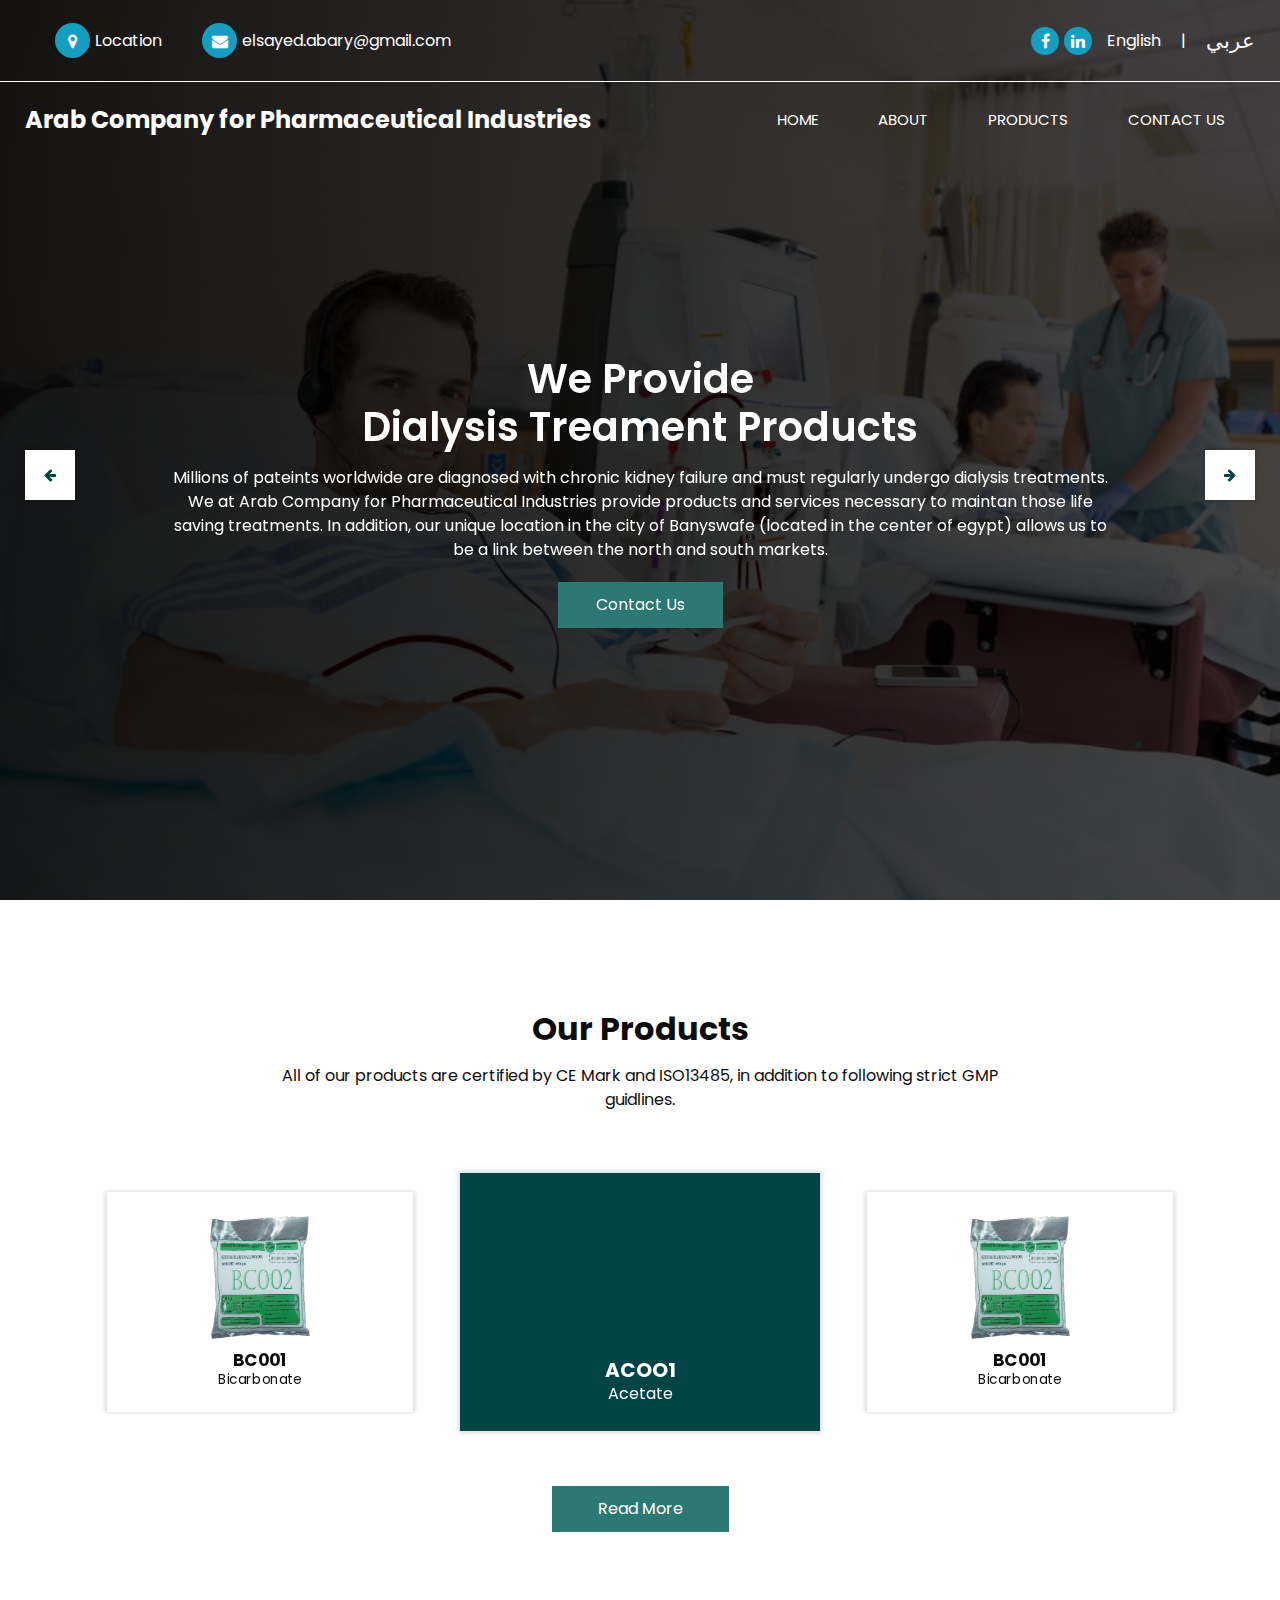
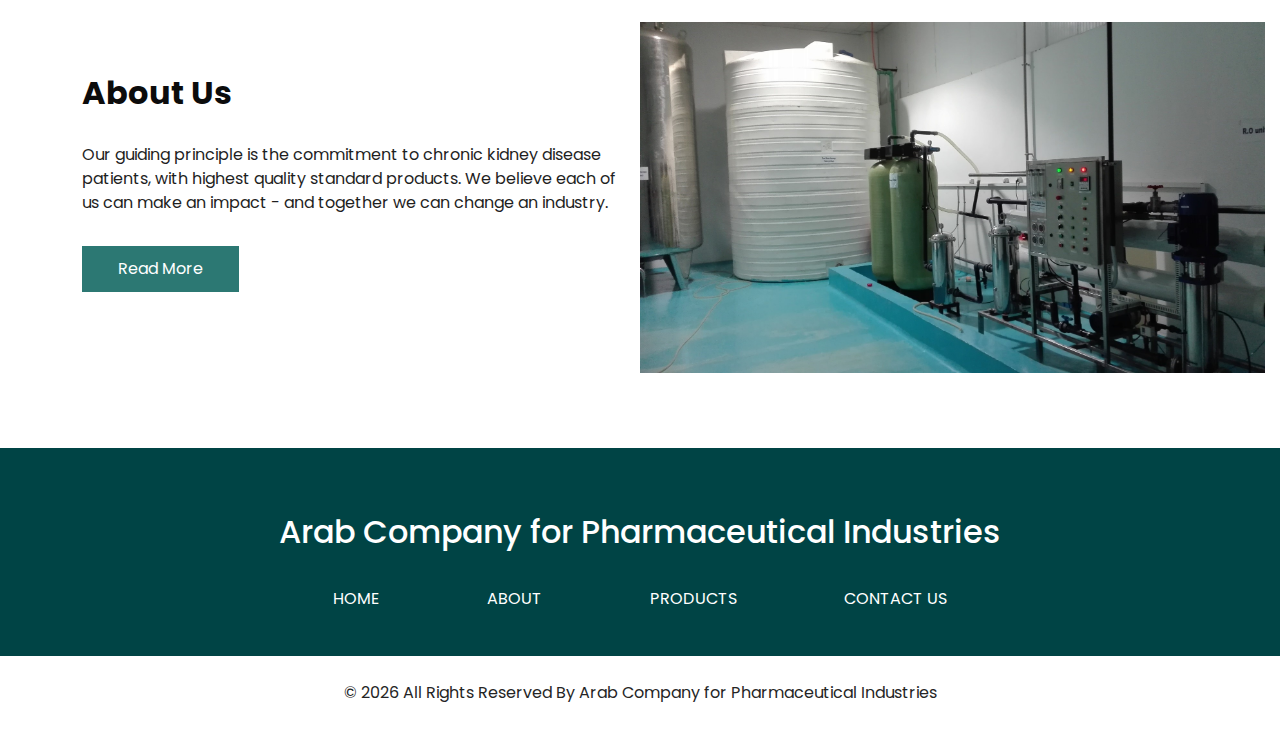
==== commit 8936d5f2: "added bicarbonate image" ====
--- a/index.html
+++ b/index.html
@@ -222,7 +222,7 @@
             <div class="item">
               <div class="box ">
                 <div class="img-box">
-                  <img src="" alt="" />
+                  <img src="myImages/bicarbonate.png" alt="" />
                 </div>
                 <div class="detail-box">
                   <h5>
--- a/css/style.css
+++ b/css/style.css
@@ -1005,6 +1005,11 @@
           flex: 1;
 }
 
+#marleft0 {
+  margin-left: 0;
+}
+
+
 .column1 a {
   text-align: left;
   padding: 0.5rem;
@@ -1012,12 +1017,22 @@
   display: -webkit-box;
   display: -ms-flexbox;
   display: flex;
+  flex-wrap: wrap;
   -webkit-box-align: center;
       -ms-flex-align: center;
           align-items: center;
   -webkit-box-pack: center;
       -ms-flex-pack: center;
           justify-content: left;
+}
+
+.column1 a:hover {
+  cursor: pointer;
+}
+
+#address {
+  padding: 0 50px;
+  display: none;
 }
 
 .column1 a i {
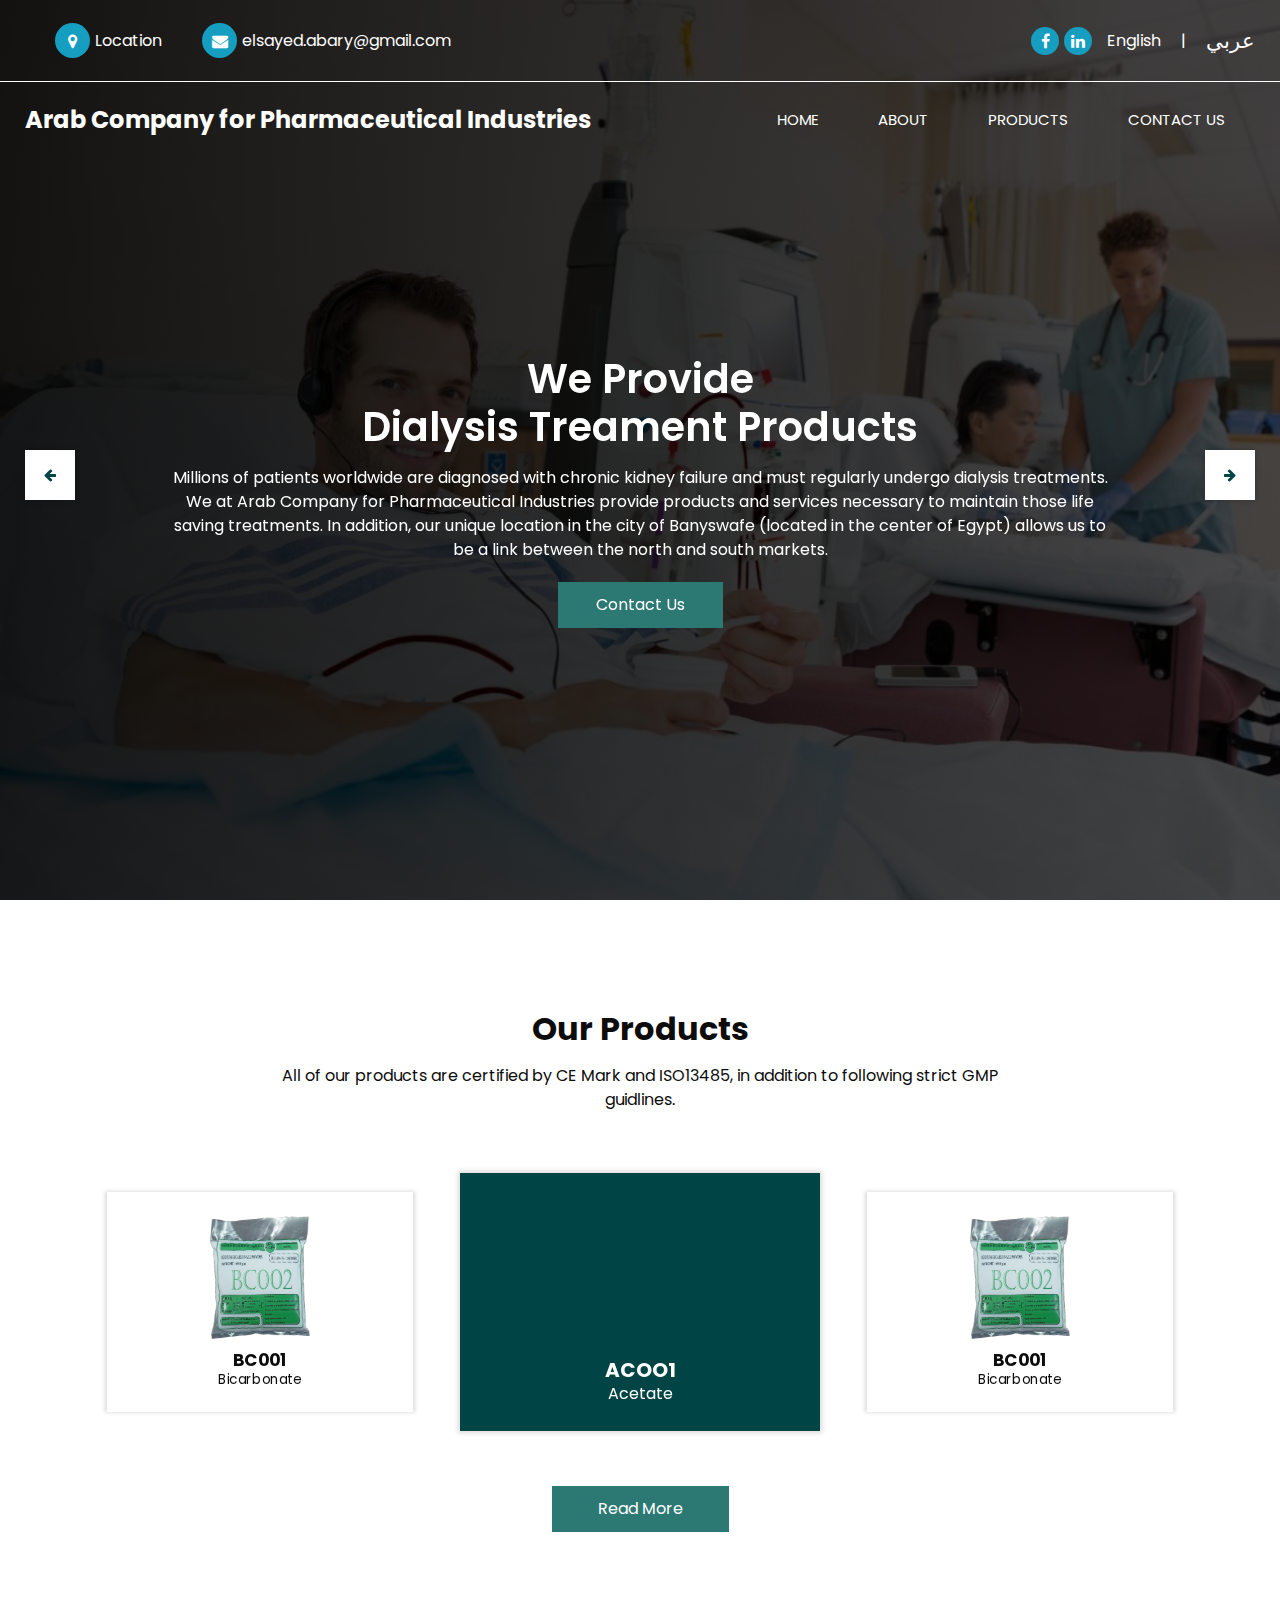
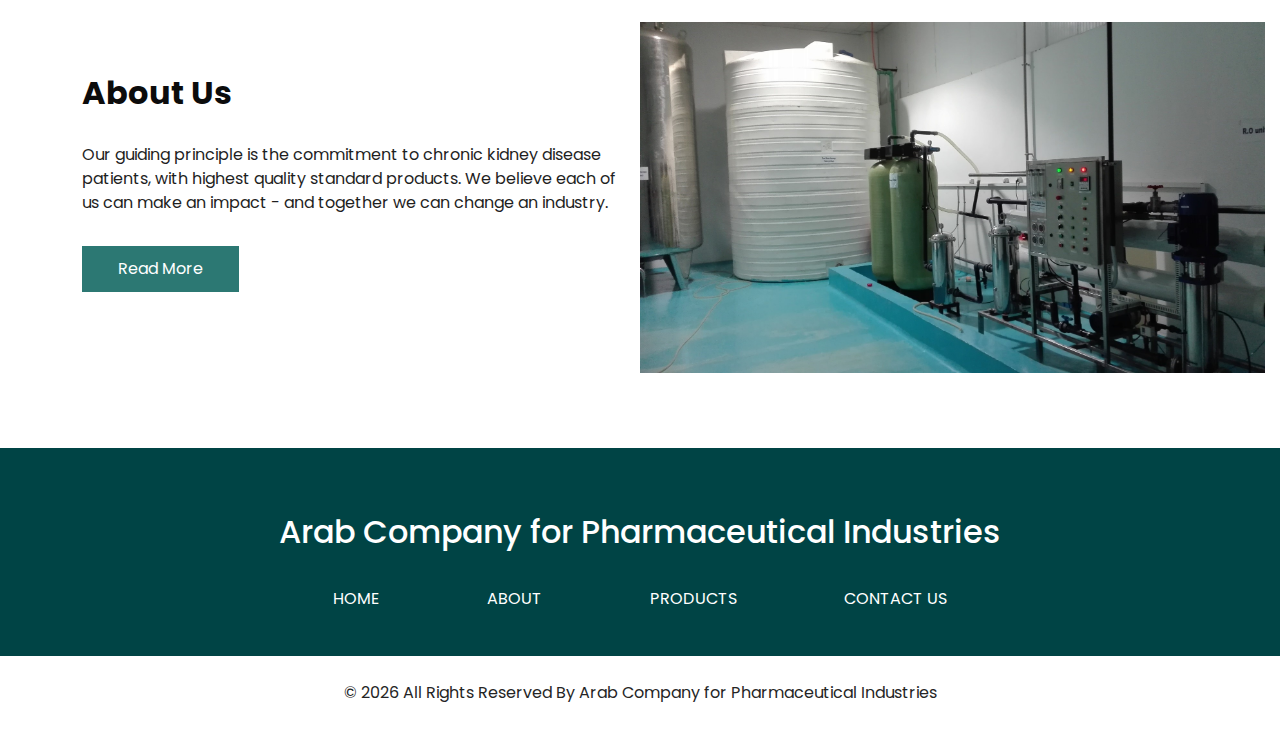
==== commit 2a2b5e47: "typo fixes" ====
--- a/index.html
+++ b/index.html
@@ -57,7 +57,7 @@
             </a>
           </div>
           <div class="social_box">
-            <a href="">
+            <a href="https://www.facebook.com/ArabcoPharma" target="_blank">
               <i class="fa fa-facebook" aria-hidden="true"></i>
             </a>
             <a href="">
@@ -115,7 +115,7 @@
                       Dialysis Treament Products
                     </h1>
                     <p>
-                      Millions of pateints worldwide are diagnosed with chronic kidney failure and must regularly undergo dialysis treatments. We at Arab Company for Pharmaceutical Industries provide products and services necessary to maintan those life saving treatments. In addition, our unique location in the city of Banyswafe (located in the center of egypt) allows us to be a link between the north and south markets.  
+                      Millions of patients worldwide are diagnosed with chronic kidney failure and must regularly undergo dialysis treatments. We at Arab Company for Pharmaceutical Industries provide products and services necessary to maintain those life saving treatments. In addition, our unique location in the city of Banyswafe (located in the center of Egypt) allows us to be a link between the north and south markets.  
                     </p>
                     <div class="btn-box">
                       <a href="contact.html" class="btn1">
